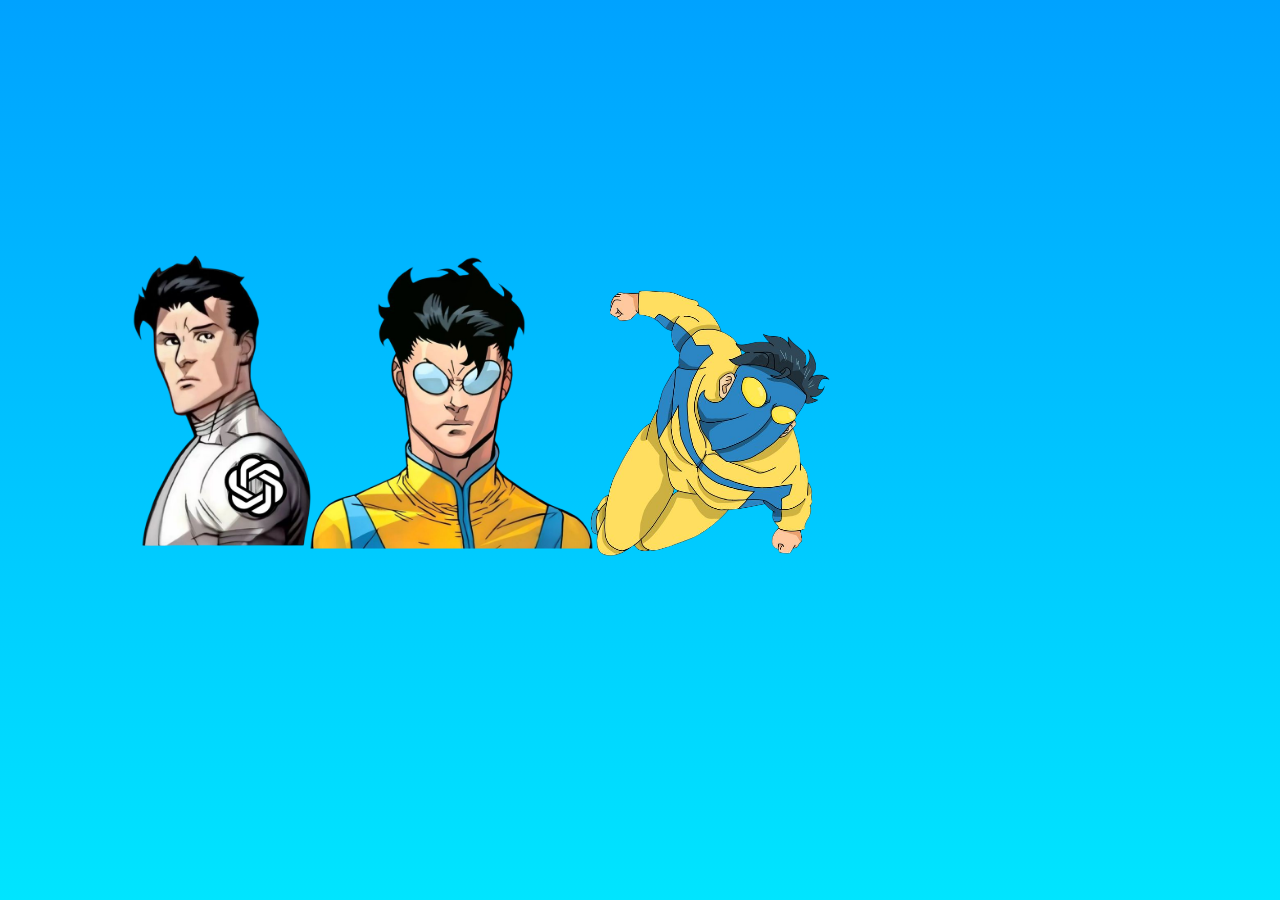
==== All_Mark.html @ cc55622b "new mark" ====
<!DOCTYPE html>
<html lang="en">
<head>
    <meta charset="UTF-8">
    <meta name="viewport" content="width=device-width, initial-scale=1.0">
    <title>All Mark</title>
    <link rel="stylesheet" href="zana.css">
</head>
<body>
    <div class="mark1"><a href=""><img src="image/markGpt-Photoroom.png" alt=""></div></a>
    <div class="mark2"><a href=""><img src="image/image-Photoroom.png" alt=""></div></a> 
    <div class="mark3"><a href=""><img src="image/image-Photoroom (1).png" alt=""></div></a>
</body>
</html>
---- zana.css ----
* {
    margin: 0;
    padding: 0;
    transform: scale(0.8);
    box-sizing: border-box;
    font-family: "Bebas Neue", sans-serif;
    transition: all .3s ease;
}
body {
    background: linear-gradient(180deg, #00a2ff, #00e5ff);
    min-height: 100vb;
}
.mark1 {
    position: absolute;
    margin-left: -390px;
}
.mark2 {
    margin-left: -20px;
    position: absolute;
    transform: scale(0.8);
}
.mark3 {
    transform: scale(1.0);
    margin-top: 60px;
    margin-left: 400px;
    position: absolute;
}
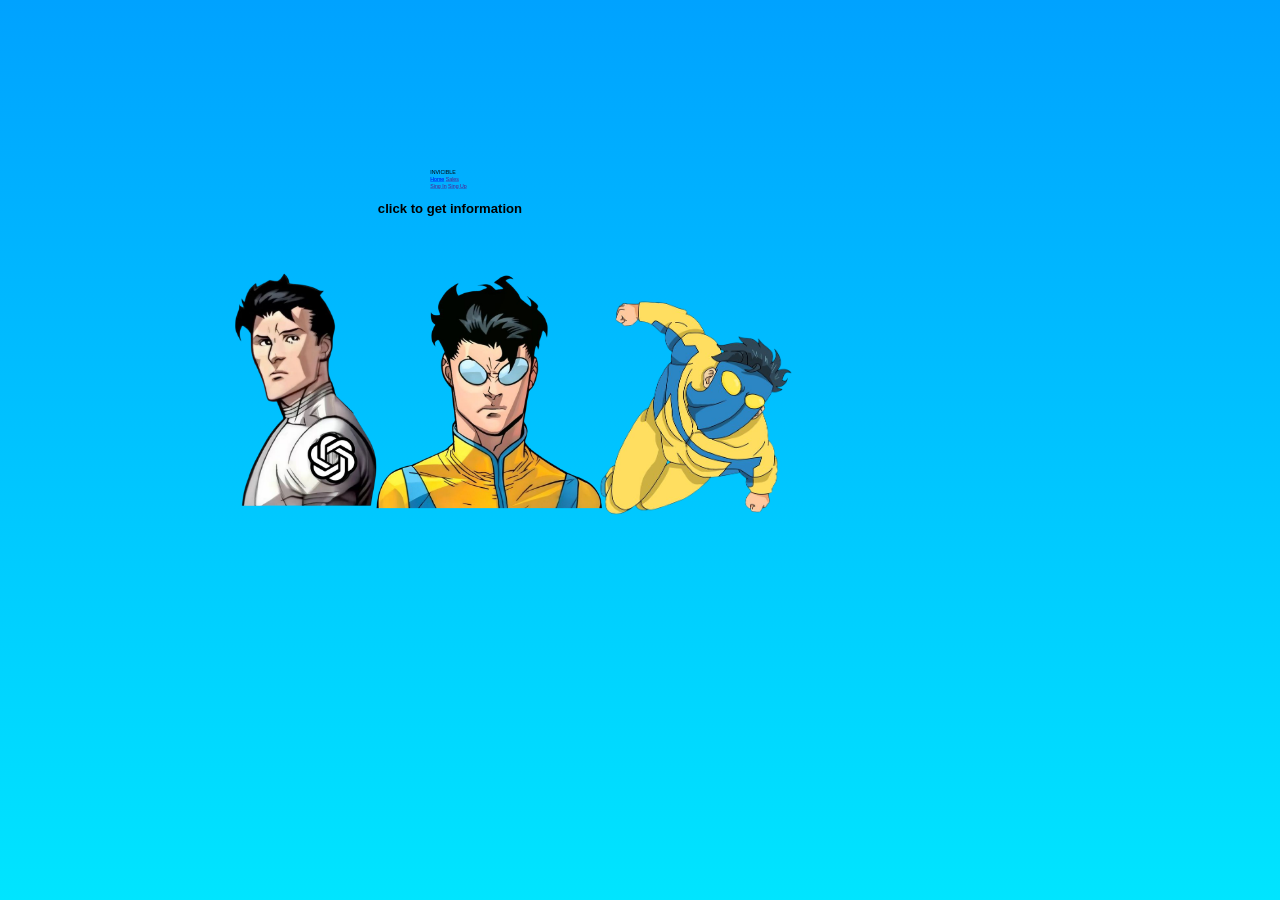
==== commit 1fe07070: "final project" ====
--- a/All_Mark.html
+++ b/All_Mark.html
@@ -7,8 +7,31 @@
     <link rel="stylesheet" href="zana.css">
 </head>
 <body>
-    <div class="mark1"><a href=""><img src="image/markGpt-Photoroom.png" alt=""></div></a>
-    <div class="mark2"><a href=""><img src="image/image-Photoroom.png" alt=""></div></a> 
-    <div class="mark3"><a href=""><img src="image/image-Photoroom (1).png" alt=""></div></a>
+    <header>
+        <nav>
+            <div class="logo">INVICIBLE</div>
+            <div class="nav">
+                <a href="index.html" class="nav-link">Home</a>
+                <a href="" class="nav-link">Sales</a>
+            </div>
+            <div class="auth">
+                <a href="" class="auth-link">Sing In</a>
+                <a href="" class="auth-link">Sing Up</a>
+            </div>
+        </nav>
+    </header>
+    <main>
+        <div class="mark1">
+            <a href="ChatGptMark.html"><img src="image/markGpt-Photoroom.png" alt=""> </a>
+        </div>
+       
+        <div class="mark2">
+            <a href=""><img src="image/image-Photoroom.png" alt=""></a> 
+        </div>
+        <div class="mark3">
+            <a href=""><img src="image/image-Photoroom (1).png" alt=""></a>
+        </div>
+        <h1>click to get information</h1>
+    </main>
 </body>
 </html>
